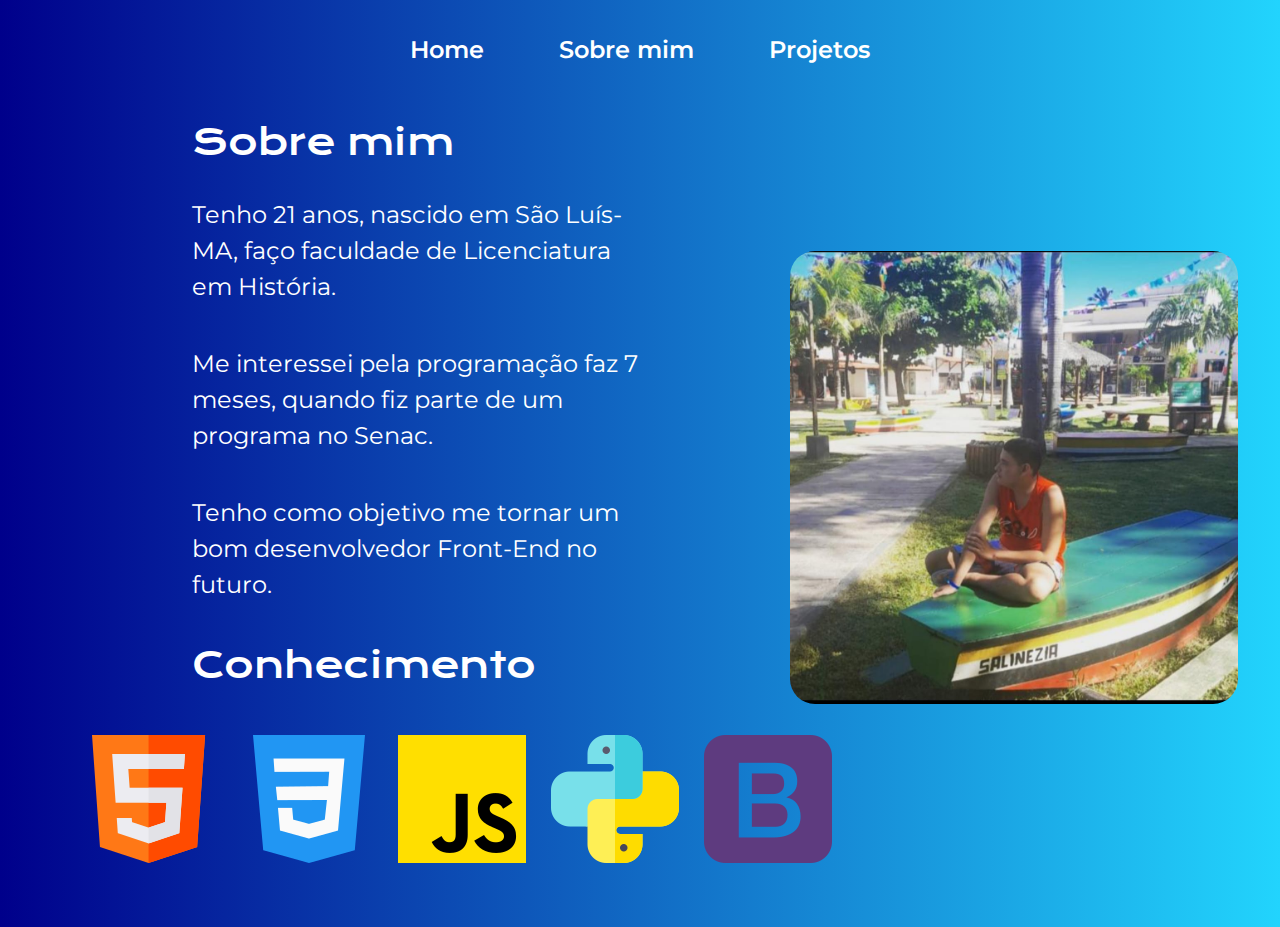
==== about.html @ 614d2d48 "Add files via upload" ====
<!DOCTYPE html>
<html lang="pt-br">

<head>
    <meta charset="UTF-8">
    <meta http-equiv="X-UA-Compatible" content="IE=edge">
    <meta name="viewport" content="width=device-width, initial-scale=1.0">
    <title>Sobre mim</title>
    <link rel="stylesheet" href="./styles/style2.css">
    <link rel="stylesheet" href="./styles/navbar.css">
    <link href="https://cdn.jsdelivr.net/npm/bootstrap@5.3.3/dist/css/bootstrap.min.css" rel="stylesheet"
        integrity="sha384-QWTKZyjpPEjISv5WaRU9OFeRpok6YctnYmDr5pNlyT2bRjXh0JMhjY6hW+ALEwIH" crossorigin="anonymous">
    <style>
        .logo {
            background-color: transparent;
            max-width: 100px;
            /* Tamanho máximo que você quer permitir */
            height: auto;
        }

        @media screen and (max-width: 720px) {

            .cabecalho__menu__link {
                margin-top: -25px;
                margin-right: -30px;
                /* Espaçamento entre os links */
            }

            .apresentacao__conteudo__titulo_,
            .apresentacao__conteudo__titulo {
                margin: 10px -50px;
            }

            .apresentacao__conteudo__texto {
                margin: 10px -50px;
                /* Define o tamanho das margens dos textos na tela de 720px */
            }

            .icons img {
                margin-right: -15px;
                /* Defina o espaçamento desejado entre as logos */
            }
        }
    </style>
</head>

<body>
    <header class="cabecalho">
        <nav class="cabecalho__menu">
            <a class="cabecalho__menu__link" href="index.html">Home</a>
            <a class="cabecalho__menu__link active" href="about.html">Sobre mim</a>
            <a class="cabecalho__menu__link" href="projects.html">Projetos</a>
        </nav>
    </header>

    <main class="apresentacao">
        <section class="apresentacao__conteudo">
            <h1 class="apresentacao__conteudo__titulo">Sobre mim</h1>
            <p class="apresentacao__conteudo__texto">Tenho 21 anos, nascido em São Luís-MA, faço faculdade de
                Licenciatura em História.</p>
            <p class="apresentacao__conteudo__texto">Me interessei pela programação faz 7 meses, quando fiz parte de um
                programa no Senac.</p>
            <p class="apresentacao__conteudo__texto">Tenho como objetivo me tornar um bom desenvolvedor Front-End no
                futuro.</p>
            <h2 class="apresentacao__conteudo__titulo_">Conhecimento</h2>
            <div class="icons">
                <img src="./Logos/Html.png" alt="Logo Html">
                <img src="./Logos/Css.png" alt="Logo Css">
                <img src="./Logos/JavaScript.png" alt="Logo JavaScript">
                <img src="./Logos/Python.png" alt="Logo Python">
                <img src="./Logos/BootsTrap.png" alt="Logo Bootstrap">
            </div>
        </section>
        <img class="apresentação__imagem" src="./assets/FotoPerfil.jpeg" alt="Foto de perfil">
    </main>
    <script src="https://cdn.jsdelivr.net/npm/bootstrap@5.3.3/dist/js/bootstrap.bundle.min.js"
        integrity="sha384-YvpcrYf0tY3lHB60NNkmXc5s9fDVZLESaAA55NDzOxhy9GkcIdslK1eN7N6jIeHz" crossorigin="anonymous">
    </script>
</body>

</html>
---- styles/style2.css ----
@import url('https://fonts.googleapis.com/css2?family=Krona+One&family=Montserrat:wght@400;600&display=swap');

*{
    margin: 0;
    padding: 0;
}

body{
    box-sizing: border-box;
    background: linear-gradient(90deg, #00008B, #22D4FD);
    color: #F6F6F6;
}

.apresentacao{
    padding: 5% 15%;
    display: flex;
    align-items: center;
    justify-content: space-between;
    gap: 82px;
}

.apresentacao__conteudo{
    width: 50%;
    display: flex;
    flex-direction: column;
    gap: 25px;
}

.apresentacao__conteudo__titulo{
    font-size: 2.25rem;
    font-family: 'Krona One', sans-serif;
    margin-top: -50px;
    color: white;
}

.icons {
    display: flex;
    gap: 25px;
    margin-left: -100px;
    margin-top: 15px;
}

.apresentacao__conteudo__titulo_{
    color: white;
    font-size: 2.25rem;
    font-family: 'Krona One', sans-serif;
}

.titulo-destaque{
    color: v#22D4FD;
}

.apresentacao__conteudo__texto{
    color: white;
    font-size: 24px;
    font-family: 'Montserrat', sans-serif;
}

.apresentacao__links{
    display: flex;
    flex-direction: column;
    justify-content: space-between;
    align-items: center;
    gap: 32px;
}

.apresentação__imagem{
    width: 50%;
    margin-top: -80px;
    margin-right: -150px;
    border-radius: 25px;
}

@media (max-width: 720px) {
    .apresentacao{
        display: flex;
        flex-direction: column-reverse;
        align-items: center;
        padding: 5% 5%;
    }

    .apresentacao__conteudo{
        width: 70%;
    }

    .apresentacao__conteudo__texto{
        text-align: justify;
    }

    .apresentação__imagem{
        width: 300px;
        margin: 0;
        padding: 0;
    }

    .cabecalho {
        display: flex;
        justify-content: center;
        padding: auto;
        margin: 0%;
    }

    .apresentacao__links__navegação {
        width: 300px;
    }

    .icons {
        display: flex;
        justify-content: center;
        margin: 0%;
        padding: 0%;
    }

    .icons img{

        width: 60px;
    }
}
---- styles/navbar.css ----
@import url('https://fonts.googleapis.com/css2?family=Krona+One&family=Montserrat:wght@400;600&display=swap');

:root {
    --cor-secundaria: #F6F6F6;
    --cor-terciaria: #ffffff;
    --cor-hover: #272727;

    --fonte-primaria: 'Krona One', sans-serif;
    --fonte-secundaria: 'Montserrat', sans-serif;
}

.cabecalho{
    display: flex;
    justify-content: center;
    margin-bottom: 5px;
    padding: 2rem;

}

.cabecalho__menu{
    display: flex;
    gap: 75px;
}

.cabecalho__menu__link{
    font-family: var(--fonte-secundaria);
    font-size: 1.5rem;
    font-weight: 600;
    color: var(--cor-terciaria);
    text-decoration: none;
    border-bottom: 2px solid transparent;
}

@media (max-width: 720px) {
    .cabecalho {
        padding: 4rem;
        margin-left: -19px;
        margin-top: -5px;
    }

    .cabecalho__menu {
        justify-content: center;
    }
}
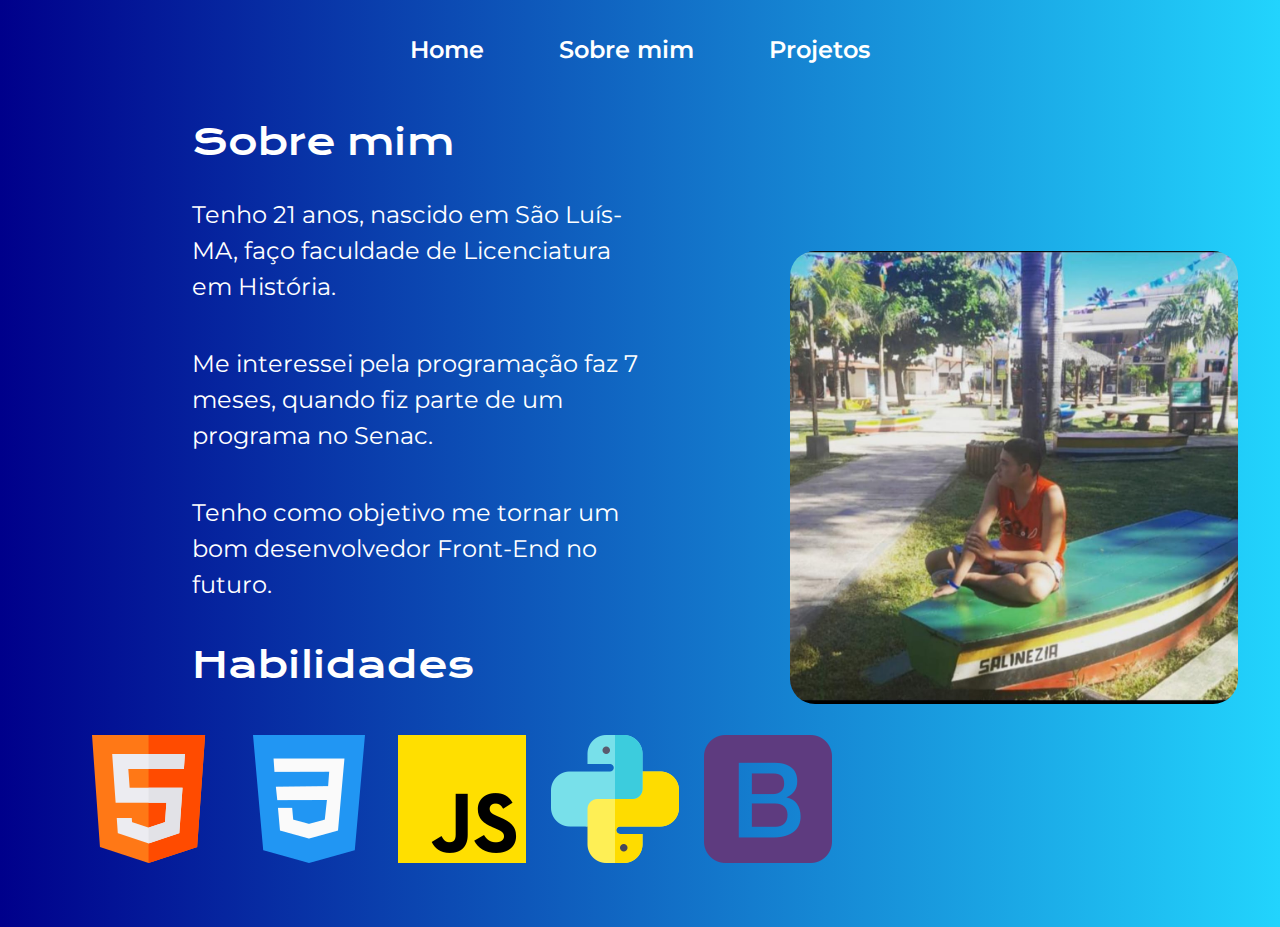
==== commit 55b7c68f: "Update about.html" ====
--- a/about.html
+++ b/about.html
@@ -62,7 +62,7 @@
                 programa no Senac.</p>
             <p class="apresentacao__conteudo__texto">Tenho como objetivo me tornar um bom desenvolvedor Front-End no
                 futuro.</p>
-            <h2 class="apresentacao__conteudo__titulo_">Conhecimento</h2>
+            <h2 class="apresentacao__conteudo__titulo_">Habilidades</h2>
             <div class="icons">
                 <img src="./Logos/Html.png" alt="Logo Html">
                 <img src="./Logos/Css.png" alt="Logo Css">
@@ -78,4 +78,4 @@
     </script>
 </body>
 
-</html>+</html>
--- a/styles/navbar.css
+++ b/styles/navbar.css
@@ -34,11 +34,11 @@
 @media (max-width: 720px) {
     .cabecalho {
         padding: 4rem;
-        margin-left: -19px;
+        margin-left: -22px;
         margin-top: -5px;
     }
 
     .cabecalho__menu {
         justify-content: center;
     }
-}+}
